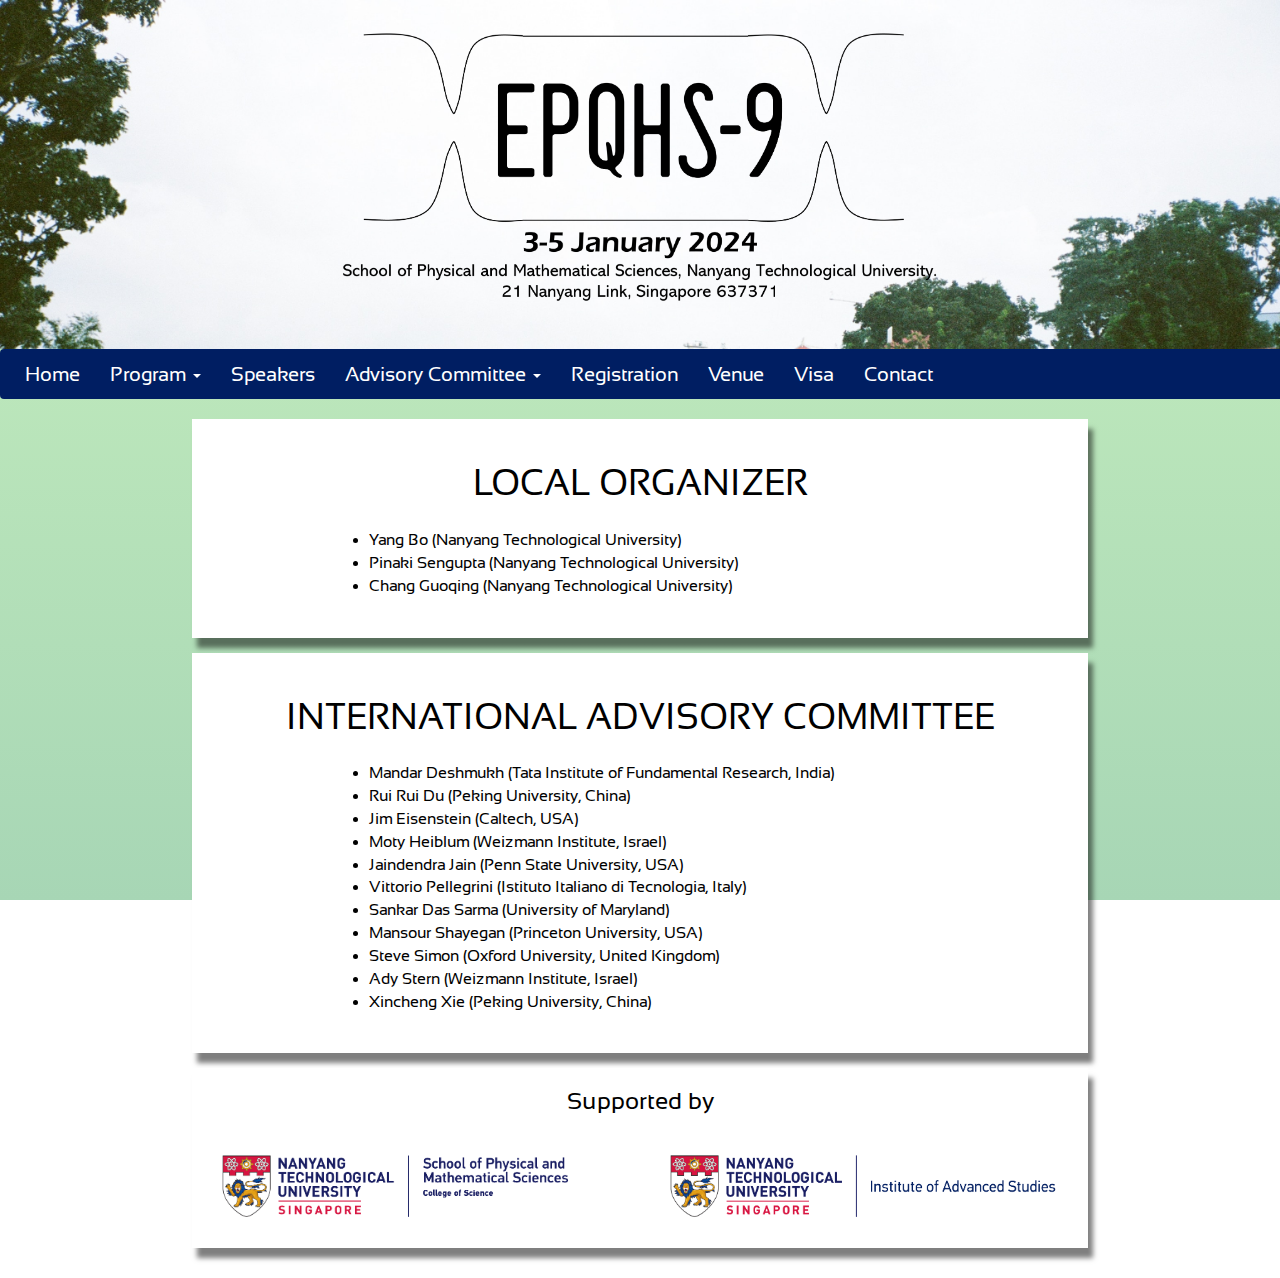
==== organizer.html @ 78ab1782 "Add files via upload" ====
<!DOCTYPE html>
<html lang="en">
<head>
<title>The 9th International Workshop on Emergent Phenomena in Quantum Hall Systems (EPQHS-9)</title>
<meta charset="UTF-8">
<meta name="viewport" content="width=device-width, initial-scale=1">
<link rel="stylesheet" href="style.css">
<link rel="stylesheet" href="https://fonts.googleapis.com/css?family=Lato">
<link rel="stylesheet" href="https://fonts.googleapis.com/css?family=Montserrat">
<link rel="stylesheet" href="https://cdnjs.cloudflare.com/ajax/libs/font-awesome/4.7.0/css/font-awesome.min.css">

<meta name="viewport" content="width=device-width, initial-scale=1">
<link rel="stylesheet" href="boostrap.css">
<script src="https://ajax.googleapis.com/ajax/libs/jquery/3.6.4/jquery.min.js"></script>
<script src="https://maxcdn.bootstrapcdn.com/bootstrap/3.4.1/js/bootstrap.min.js"></script>

<!-- NTU Logo font-->
<link href="https://fonts.cdnfonts.com/css/pf-din-text-universal" rel="stylesheet"> 


<style>
</style>
</head>
<body>

<div>
  <div id="top" class="logo-heading text-center text-black padding64">
    <div class="title-text">
      <!--
      <h1 id="logo-font" style="font-size:72px!important">EPQHS-9</h1>
      <h2> 3-5 Jan 2024</h2>
      <h4 style="color:#333!important">School of Physical and Mathematical Sciences, Nanyang Technological University.<br>21 Nanyang Link, Singapore 637371</h4>
    -->
    <img class="header-logo" src="header.png" width=100%>
    </div>
  </div>
  <nav class="navbar navbar-inverse navbar-color">
    <div class="container-fluid navbar-color">
      <div class="navbar-header">
        <button type="button" class="navbar-toggle fancy-button" data-toggle="collapse" data-target="#myNavbar"> 
          <span>MENU</span>
          <span class="fa fa-bars"></span>                        
        </button>
        <a class="fancy-button nav-bigfont navbar-brand" href="index.html">Home</a>
      </div>
      <div class="collapse navbar-collapse" id="myNavbar">
        <ul class="nav navbar-nav">
          <li class="nav-bigfont dropdown">
            <a class="fancy-button dropdown-toggle" data-toggle="dropdown" href="#">Program <span class="caret"></span></a>
            <ul class="menu-custom dropdown-menu">
              <li class="toggle-menu-custom"><a href="program.html#day1">Day 1</a></li>
              <li class="toggle-menu-custom"><a href="program.html#day2">Day 2</a></li>
              <li class="toggle-menu-custom"><a href="program.html#day3">Day 3</a></li>
            </ul>
          </li>
        </ul>

        <ul class="nav navbar-nav">
          <li class="nav-bigfont">
            <a class="fancy-button" href="#confirmed">Speakers</a>
          </li>
        </ul>

        <ul class="nav navbar-nav">
          <li class="nav-bigfont dropdown">
            <a class="fancy-button dropdown-toggle" data-toggle="dropdown" href="#">Advisory Committee <span class="caret"></span></a>
            <ul class="menu-custom dropdown-menu">
              <li class="toggle-menu-custom"><a href="organizer.html#local">Local Organizer</a></li>
              <li class="toggle-menu-custom"><a href="organizer.html#international">International Advisory Committee</a></li>
            </ul>
          </li>
        </ul>

        <ul class="nav navbar-nav">
          <li class="nav-bigfont">
            <a class="fancy-button" href="registration.html">Registration</a>
          </li>
        </ul>

        <ul class="nav navbar-nav">
          <li class="nav-bigfont">
            <a class="fancy-button" href="venue.html">Venue</a>
          </li>
        </ul>

        <ul class="nav navbar-nav">
          <li class="nav-bigfont">
            <a class="fancy-button" href="visa.html">Visa</a>
          </li>
        </ul>

        <ul class="nav navbar-nav">
          <li class="nav-bigfont">
            <a class="fancy-button" href="mailto:yang.bo@ntu.edu.sg">Contact</a>
          </li>
        </ul>

        <ul class="nav navbar-nav navbar-right">
        </ul>
      </div>
    </div>
  </nav>

</div>

<div class="section-main padding64 section-container bg-white text-black">
  <div class="text-center">
    <h1>LOCAL ORGANIZER</h1>
  </div>
  <div class="textpost-widemargin">
      <li>Yang Bo (Nanyang Technological University)</li>
      <li>Pinaki Sengupta (Nanyang Technological University)</li>
      <li>Chang Guoqing (Nanyang Technological University)</li>
  </div>
</div>

<div class="section-main padding64 section-container bg-white text-black">
  <div class="text-center">
    <h1>INTERNATIONAL ADVISORY COMMITTEE</h1>
  </div>
  <div class="textpost-widemargin">
      <li>Mandar Deshmukh (Tata Institute of Fundamental Research, India)</li>
      <li>Rui Rui Du (Peking University, China)</li>
      <li>Jim Eisenstein (Caltech, USA)</li>
      <li>Moty Heiblum (Weizmann Institute, Israel)</li>
      <li>Jaindendra Jain (Penn State University, USA)</li>
      <li>Vittorio Pellegrini (Istituto Italiano di Tecnologia, Italy)</li>
      <li>Sankar Das Sarma (University of Maryland)</li>
      <li>Mansour Shayegan (Princeton University, USA)</li>
      <li>Steve Simon (Oxford University, United Kingdom)</li>
      <li>Ady Stern (Weizmann Institute, Israel)</li>
      <li>Xincheng Xie (Peking University, China)</li>
  </div>
</div>


<!-- Footer -->
<footer class="custom-footer">  
  <div class="text-center">
    <h3>Supported by</h3>
  </div>

  <div class="footer-logo">
    <a href="https://ntu.edu.sg/spms" target="_blank"><img src = "CoS_SPMS_color2.png" alt="SPMS Logo" style="width:100%;"/></a>
    </div>

  <div class="footer-logo">
    <a href="https://ntu.edu.sg/ias" target="_blank"><img src = "IASlogounofficial.png" alt="IAS Logo" style="width:100%;"/></a>
    </div>


  <!--
  <div class="footer-text">
   <p style="font-size:12px!important">&copy 2023 Division of Physics and Applied Physics, School of Physical and Mathematical Sciences. Nanyang Technological University, Singapore.</p>
 </div>
-->
 
</footer>


<script>
// Used to toggle the menu on small screens when clicking on the menu button
function myFunction() {
  var x = document.getElementById("navDemo");
  if (x.className.indexOf("w3-show") == -1) {
    x.className += " w3-show";
  } else { 
    x.className = x.className.replace(" w3-show", "");
  }
}
</script>

</body>
</html>
---- style.css ----
/* CSS is how you can add style to your website, such as colors, fonts, and positioning of your
   HTML content. To learn how to do something, just try searching Google for questions like
   "how to change link color." */


:root{
  --theme-color: #001E62; /* NTU BLUE is #001E62; */
}

.clickbutton {
    display: block;
    width: 50%;
    border: 2px solid red;
    padding: 10px;
    text-align: center;
    border-radius: 5px;
    color: white;
    font-weight: bold;
    line-height: 25px;
    color: red;
}

.clickbutton:hover{
  background-color:red!important;
  color:white!important;
}

@font-face{
  font-family:'Sansation';
  src: url('Sansation_Regular.ttf');
}

@font-face{
  font-family:'Sansation Light';
  src: url('Sansation_Light.ttf');
}

#logo-font{
  font-family:'Dealerplate California';
  src: url('dealerplatecalifornia.otf');
}
/* ----------------------- GENERAL CSS ---------------------*/
body {
        background-image: url('spms.jpg');
        background-image: linear-gradient(#caf2bf ,#a7d6b5);
        background-repeat: no-repeat;
        background-attachment:fixed;
        background-size:cover;
        color: white!important;
        font-family: 'Sansation'!important;
      }

h2{
  font-size:26px!important;
}
h4{
  font-size:16px!important;
}
table, th, td {
  border:2px solid black;
}

header-logo{
  width:30vw;
}
th{
  padding-top:5px!important;
  padding-bottom:5px!important;
  padding-left:25px!important;
  padding-right:25px!important;
  font-family:'Sansation Light'!important;
}



html {
  scroll-behavior: smooth;
}

a{
  color:inherit!important;
}

.overall-containter{
  width:50%!important;
  padding-left:25%!important;
}

.padding64{
  padding:24px!important;
}
.navbar-color{
  border:none!important;
  padding-left:18%;
  background-color:var(--theme-color)!important;
}
.carousel-container{
  padding-left:128px!important;
  padding-right:128px!important;
  padding-top:32px;
  padding-bottom:32px;
}

.logo-heading{
   background-image:url('nanyanglake.jpg');
   background-repeat: no-repeat;
   background-size:cover
}

.title-text{
  width:50%;
  margin-left:25%;
}

.mainlogo{
   width:20%;
   min-width:200px;
}

.section-main{ 
}

.two-columns{
  column-count:2;
}

.section-container{
   width:70vw!important;
   margin-left:15vw!important;
   margin-top:15px!important;
   height:auto!important;
   padding-bottom: 2.5rem;
   overflow: hidden;
   box-shadow: 5px 10px 5px rgba(0,0,0,0.5);
}

.textpost{
   padding:32px;
   font-size:18px!important;
}

.textpost-widemargin{
   padding-top:16px;
   padding-bottom:16px;
   padding-left:18%;
   padding-right:18%;
   font-size:16px!important;
}

.half-black{
   background-color:rgba(0,0,0,0.5)!important;
}

.half-width{
  float:left;
  width:45.9999%;
}

.third-width{
  float:left;
  width:33.32%;
}

.twothird-width{
  float:left;
  width:66.66%;
}
.opaque-black{
  background-color:rgba(0,0,0,0.75)!important;
}

.bg-white{
   background-color:#fff!important;
}

.bg-light-grey{
  background-color:#ccc!important;
}

.bg-dark-grey{
  background-color:rgba(0.8,0.8,0.8,0.8)!important;
}
.text-black{
   color:#000!important;
}

.text-grey{
  color:#888!important;
}

.text-white{
  color:#fff!important;
}

.margin64{
  margin:64px;
}

.padding16{
   padding:16px;
}

.padding16-v{
   padding-top:16px;
   padding-bottom:16px;
}

.padding32-v{
   padding-top:32px;
   padding-bottom:32px;
}
.padding32{
   padding:32px;
}

.padding64{
   padding:64px;
}

.padding64-h{
   padding-left:64px;
   padding-right:64px;
}
.fancy-button{
}

.fancy-button:hover{
   background-color:#fff!important;
   color:#000!important;
}

.social-button{
  color:#000!important;
}

.social-button-white{
  color:#fff!important;
}

.social-button:hover, .social-button-white:hover{
  opacity:0.60
}

#show_gradient {
    background-image:
    linear-gradient(to bottom, rgba(245, 246, 252, 0.52), rgba(117, 19, 93, 0.73)),
    url('images/background.jpg');
    width: 80%;
    height: 400px;
    background-size: cover;
    color: white;
    padding: 20px;
}


.fancy {
  padding-left:10em;
  padding-right:10em;
  width: 100%;
  box-sizing: border-box;

  /* At the bottom of our background stack,
     let's have a misty grey solid color */
  /*background-color: #e4e4d9!important;*/

  /* We stack linear gradients on top of each
     other to create our color strip effect.
     As you will notice, color gradients are
     considered to be images and can be
     manipulated as such */
  background-color:#222!important;
}


.custom-footer{
   margin-top: auto;
   width:70vw!important;
   margin-left:15vw!important;
   margin-top:15px!important;
   margin-bottom:30px!important;
   color:#000!important;
   background-color: #fff!important;
   overflow:hidden;
   box-shadow: 5px 10px 5px rgba(0,0,0,0.5);
}

.footer-logo{
  float:left!important;
  width:49.99%;
}

.footer-text{
  float:right!important;padding-right:8%;padding-top:64px;padding-bottom:64px;width:58%;text-align:center!important;
}

/* -------------- Small screen changes --------------------*/
@media only screen and (max-width:768px){
.logo-heading{
   background-image:url('nanyanglake_small.jpg');
 }
  body{
          /*background-image: url('spms-small.jpg')!important;*/
          background-attachment:fixed!important;
        }

  header-logo{
    width:50vw!important;
  }

  h1{
    font-size:22px!important;
  }

  h2{
    font-size:20px!important;
  }
  h4{
    font-size:15px!important;
  }

  .title-text{
    width:80%!important;
    margin-left:10%!important;
  }
   .fancy{
      padding-left:1em!important;
      padding-right:1em!important;
   }   

   .textpost{
      padding:2px!important;
      font-size:14px!important;
   }

  .textpost-widemargin{
     padding-top:2px;
     padding-bottom:2px;
     padding-left:0!important;
     padding-right:0!important;
     font-size:14px!important;
  }

   .carousel-container{
      padding-left:0!important;
      padding-right:0!important;
   }

   .clickbutton {
    width:90%!important;
   }

   .half-width{ /*On mobile there's no half-width */
      width:100%!important;
    }

     .menu-custom{
       color:#ddd!important;
     }

  .section-container{
     width:90vw!important;
     margin-left:5vw!important;
   }
  .toggle-menu-custom{
    color:#ddd!important;
   }

   .toggle-menu-custom:hover{
    color:#222!important;
    background-color:#fff!important;
   }

   .toggle-menu-logo{
    width:38%!important;
   }

   .footer-logo{
      float:none!important;
      width:100%!important;
      text-align:center!important;
    }

    .footer-text{
      float:none!important;
      width:100%!important;
      padding:0!important;
      margin:0!important;
    }

}


/* ----------------------- Slide show ---------------------*/
/* https://www.w3schools.com/howto/howto_js_slideshow_gallery.asp */

* {
  box-sizing: border-box;
}

/* Position the image container (needed to position the left and right arrows) */
.container {
  position: relative;
}

/* Hide the images by default */
.mySlides {
  display: none;
}

/* Add a pointer when hovering over the thumbnail images */
.cursor {
  cursor: pointer;
}

/* Next & previous buttons */
.prev,
.next {
  cursor: pointer;
  position: absolute;
  top: 40%;
  width: auto;
  padding: 16px;
  margin-top: -50px;
  color: white;
  font-weight: bold;
  font-size: 20px;
  border-radius: 0 3px 3px 0;
  user-select: none;
  -webkit-user-select: none;
}

/* Position the "next button" to the right */
.next {
  right: 0;
  border-radius: 3px 0 0 3px;
}

/* On hover, add a black background color with a little bit see-through */
.prev:hover,
.next:hover {
  background-color: rgba(0, 0, 0, 0.8);
}

/* Number text (1/3 etc) */
.numbertext {
  color: #f2f2f2;
  font-size: 12px;
  padding: 8px 12px;
  position: absolute;
  top: 0;
}

/* Container for image text */
.caption-container {
  text-align: center;
  background-color: #222;
  padding: 2px 16px;
  color: white;
}

.row:after {
  content: "";
  display: table;
  clear: both;
}

/* Six columns side by side */
.column {
  float: left;
  width: 16.66%;
}

/* Add a transparency effect for thumnbail images */
.demo {
  opacity: 0.6;
}

.active,
.demo:hover {
  opacity: 1;
}

/* ---------------- COLLAPSIBLE NAVBAR ---------------*/
/* https://www.w3schools.com/howto/howto_js_collapsible.asp */


 /* Style the button that is used to open and close the collapsible content */
 .nav-custom{
   background-color:rgba(0,0,0,0)!important;
   border:none!important;
 }

 .menu-custom{
   font-size:20px!important;
   color:#333!important;
 }

 .toggle-menu-custom{
 }

 .toggle-menu-custom:hover{
 }


 .toggle-menu-logo{
    width:100%;
   }

  .navbar-color{
    padding-left:1%!important;
  }

 .nav-bigfont{
   font-size:20px!important;
 }

 .dropdown-toggle-custom{
   background-color:rgba(0,0,0,0)!important;
   font-size:20px!important;
 }

 .dropdown-toggle-custom:hover{
   background-color:#fff!important;
   color:#000!important;
 }

.collapsible {}

/* Add a background color to the button if it is clicked on (add the .active class with JS), and when you move the mouse over it (hover) */
.active, .collapsible:hover {
  background-color: #ccc;
}

/* Style the collapsible content. Note: hidden by default */
.content {
   position:absolute;
  padding: 0 18px;
  display: none;
  overflow: hidden;
  background-color: #000000;
  width:20%;
  transition: max-height 0.2s ease-out;
} 

.content-item{
   border:none!important;
   width:100%!important;
   background-color: inherit;
}

.text-center{text-align:center!important}


/* ---------------------------------------------------*/
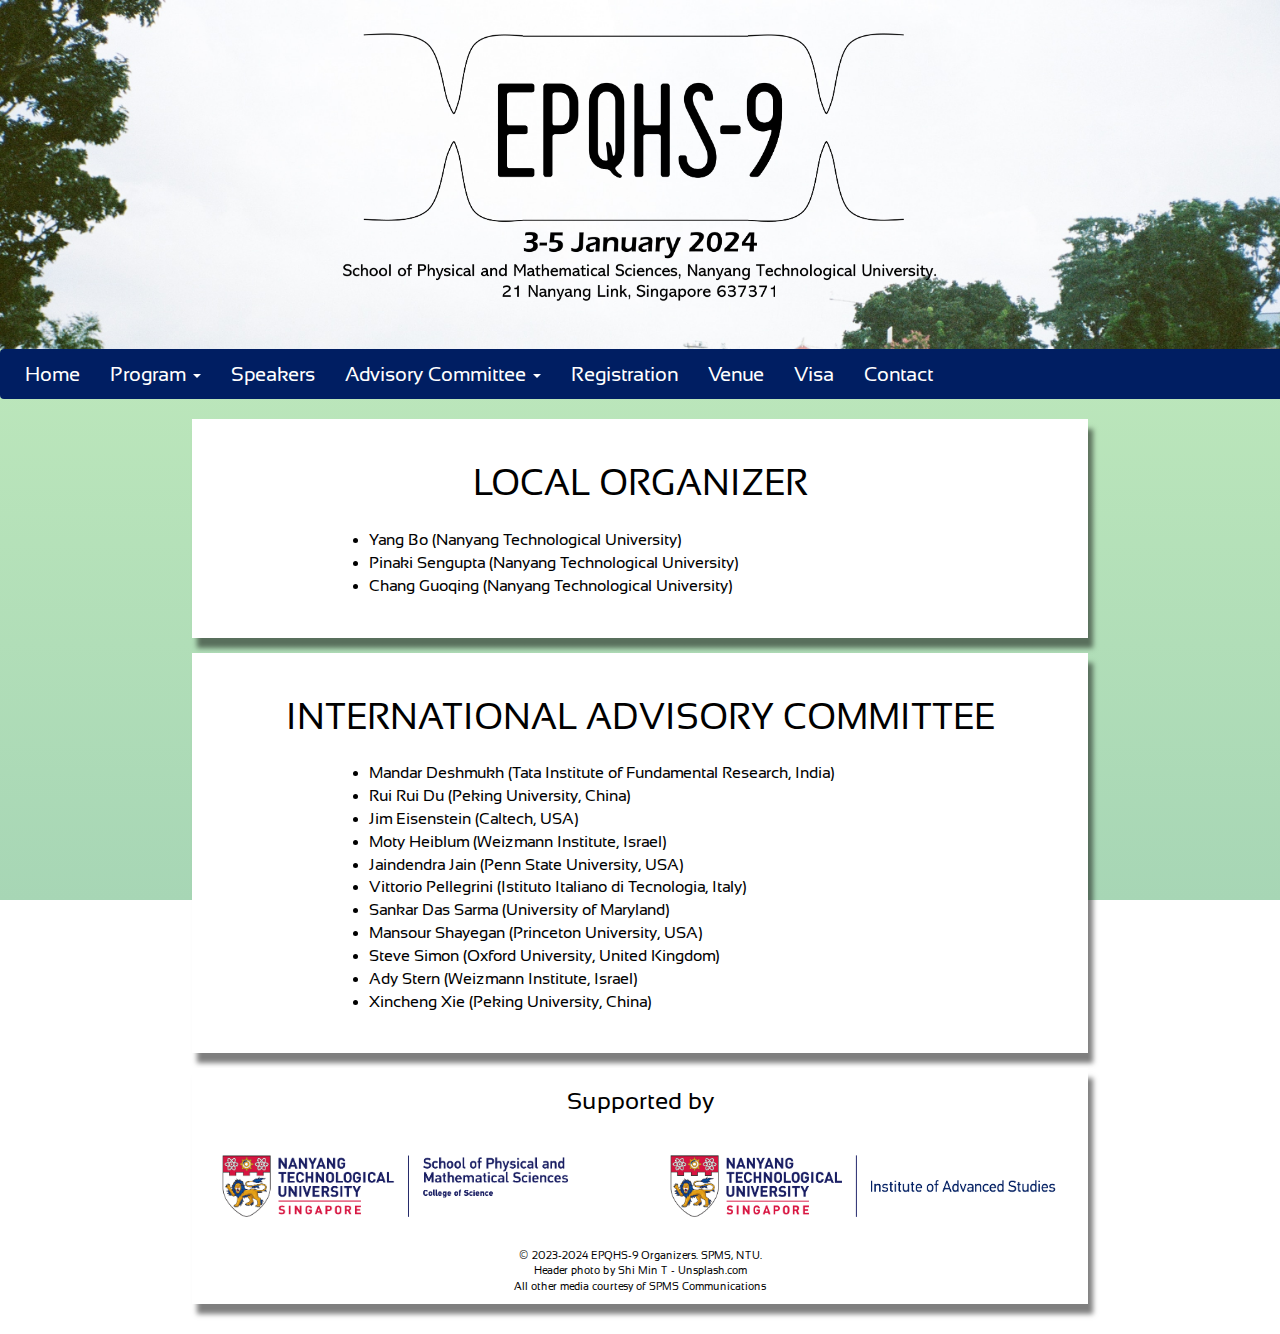
==== commit 4221c950: "minor updates" ====
--- a/organizer.html
+++ b/organizer.html
@@ -51,13 +51,14 @@
               <li class="toggle-menu-custom"><a href="program.html#day1">Day 1</a></li>
               <li class="toggle-menu-custom"><a href="program.html#day2">Day 2</a></li>
               <li class="toggle-menu-custom"><a href="program.html#day3">Day 3</a></li>
+              <li class="toggle-menu-custom"><a href="poster.html">Poster Session</a></li>
             </ul>
           </li>
         </ul>
 
         <ul class="nav navbar-nav">
           <li class="nav-bigfont">
-            <a class="fancy-button" href="#confirmed">Speakers</a>
+            <a class="fancy-button" href="index.html#confirmed">Speakers</a>
           </li>
         </ul>
 
@@ -148,6 +149,10 @@
     <a href="https://ntu.edu.sg/ias" target="_blank"><img src = "IASlogounofficial.png" alt="IAS Logo" style="width:100%;"/></a>
     </div>
 
+  <div class="media-credit">
+    <p>&copy 2023-2024 EPQHS-9 Organizers. SPMS, NTU.<br>Header photo by <a href="https://unsplash.com/photos/6ITHwoPLY2M" target="_blank">Shi Min T - Unsplash.com</a><br>All other media courtesy of SPMS Communications</p>
+  </div>
+
 
   <!--
   <div class="footer-text">
--- a/style.css
+++ b/style.css
@@ -20,6 +20,10 @@
     color: red;
 }
 
+.media-credit{
+  font-size:8pt!important;
+  text-align:center!important;
+}
 .clickbutton:hover{
   background-color:red!important;
   color:white!important;
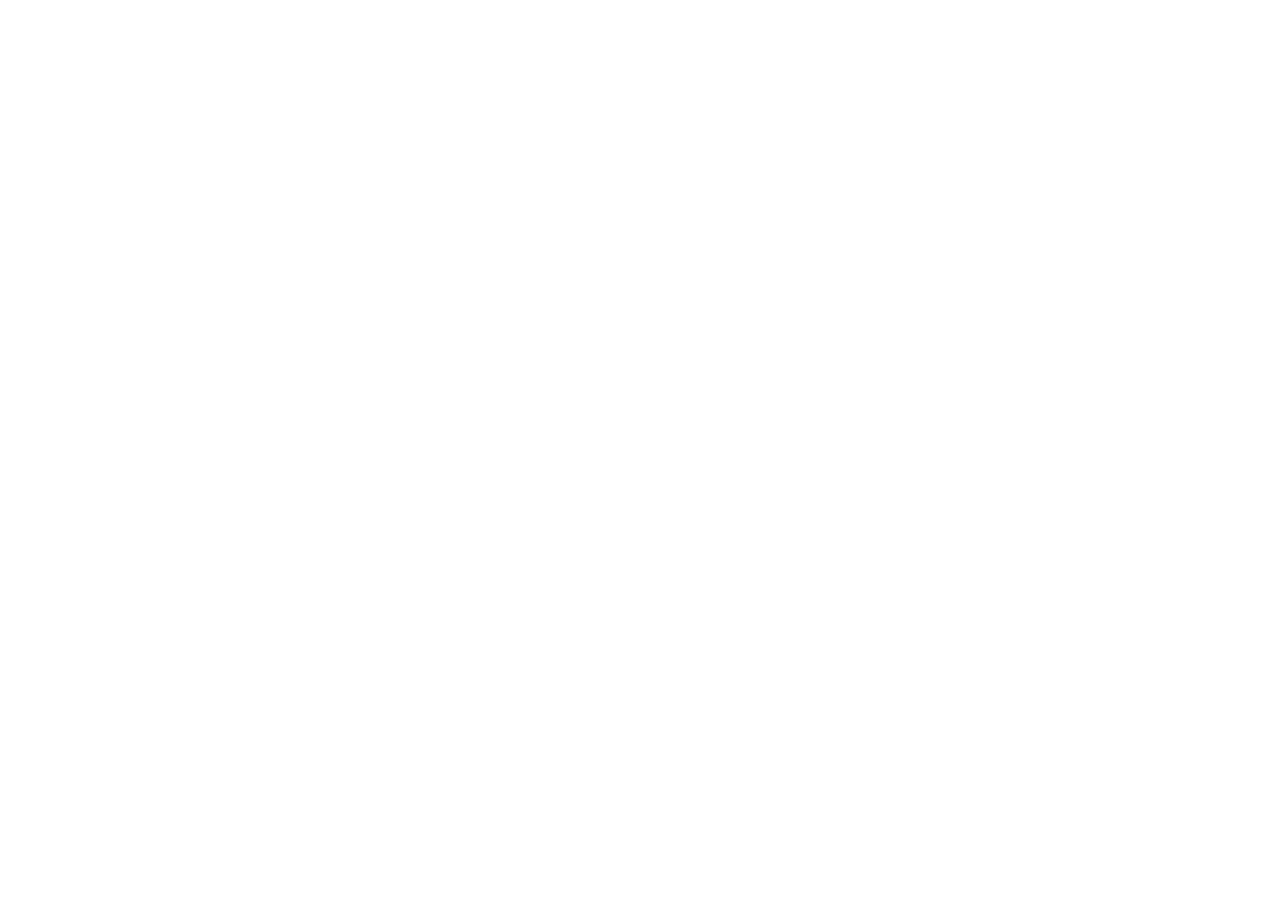
==== commit 6d47c7b1: "redirect all pages to spms web server" ====
--- a/organizer.html
+++ b/organizer.html
@@ -4,6 +4,7 @@
 <title>The 9th International Workshop on Emergent Phenomena in Quantum Hall Systems (EPQHS-9)</title>
 <meta charset="UTF-8">
 <meta name="viewport" content="width=device-width, initial-scale=1">
+<meta http-equiv="Refresh" content="0; url='https://web.spms.ntu.edu.sg/~epqhs-9/organizer.html" />
 <link rel="stylesheet" href="style.css">
 <link rel="stylesheet" href="https://fonts.googleapis.com/css?family=Lato">
 <link rel="stylesheet" href="https://fonts.googleapis.com/css?family=Montserrat">
